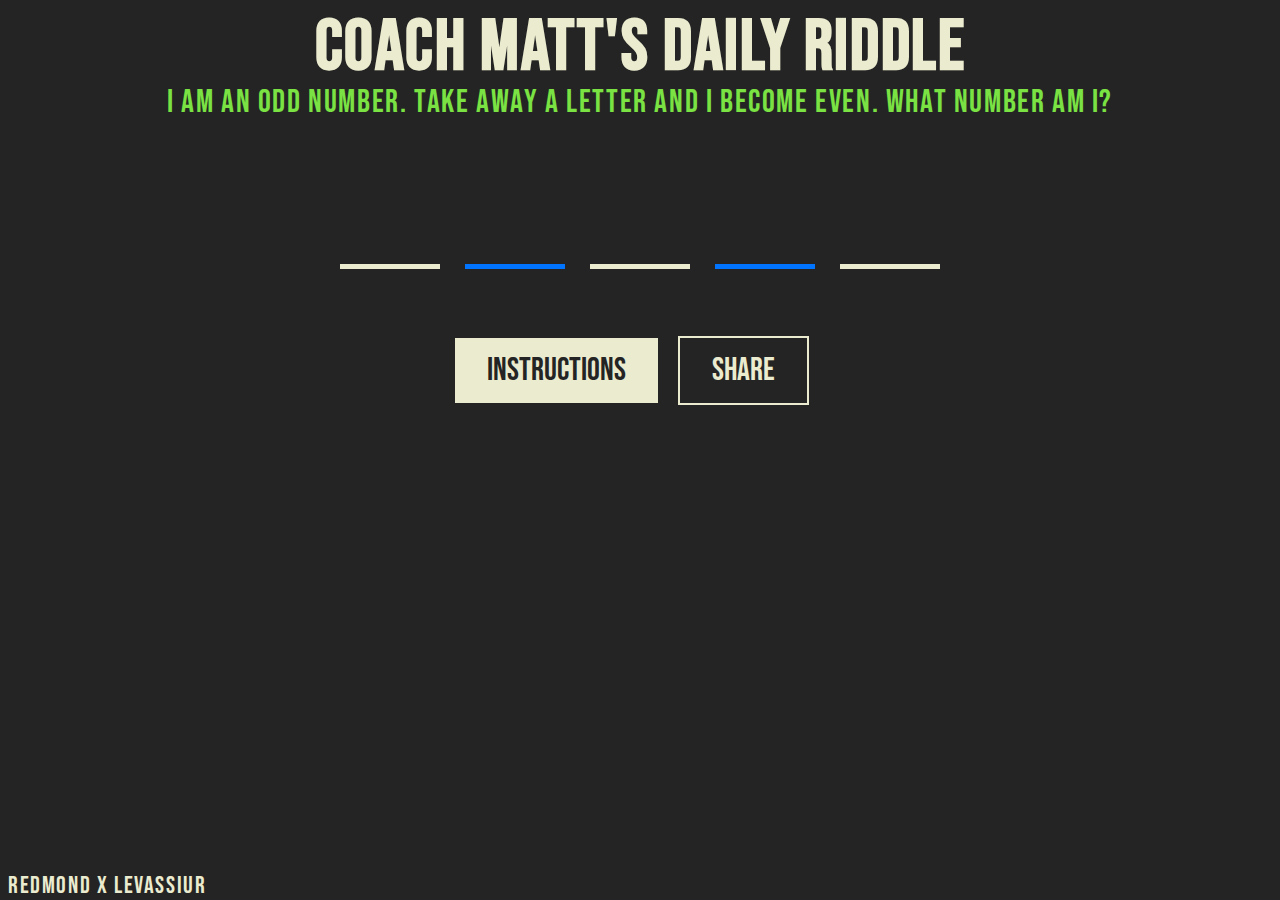
==== easy.html @ b72796fb "test_1" ====
<!DOCTYPE html>
<html lang="en">
<head>
    <!--FORMATTING STUFF-->
    <meta charset="UTF-8">
    <meta http-equiv="X-UA-Compatible" content="IE=edge">
    <meta name="viewport" content="width=device-width, initial-scale=1.0">
    <link rel="stylesheet" href="https://fonts.googleapis.com/css?family=Bebas+Neue">
    <link rel="stylesheet" href="gameModes.css">
    <!--TITLE + FAVICON-->
    <title>CMDR</title>
    <link rel="icon" type="image/x-icon" href="images/favicon.png">
</head>
<body>
    <!--TITLE + PROMPT-->
    <h1>Coach Matt's Daily Riddle</h1>
    <p id="prompt">I am an odd number. Take away a letter and I become even. What number am I?</p>

    <!--GAME BOARD-->
    <div id="game-board-container">
        <div id="board">

        </div>
    </div>

    <br>
    <br>
    <br>

    <!--INSTRUCTIONS + SHARE-->
    <div class="container">
        <a href="index.html"><button class="button">Instructions</button></a>
        <a href="sms:&body=" id="shareLink"><button id="share" class="button">SHARE</button></a>
    </div>
    
    <div id="history" class="container">
        <p id="historyHeader">History: </p>
    </div>

    <!--FOOTER-->
    <footer>REDMOND X LEVASSIUR</footer>

    <!--JS-->
    <script src="main.js"></script>
</body>
</html>
---- gameModes.css ----
h1 {
    font-size: 4.5rem;
    text-align: center;
    margin-top: -0.25rem;
    margin-bottom: -2.5rem;
}

p {
    font-size: 2rem;
    text-align: center;
}

body {
    background-color: #242424;
    font-family: Bebas Neue;
    color: #EBEBCF;
    letter-spacing: 0.1rem;
}

footer {
    font-size: 1.5rem;
    position: absolute;
    bottom: 0;
    left: 1;
}

.container {
    text-align: center;
}

.button {
    font-family: Bebas Neue;
    border: none;
    color: #242424;
    text-align: center;
    text-decoration: none;
    display: inline-block;
    font-size: 2rem;
    padding: 0.8rem 2rem;
    margin-bottom: 1rem;
    margin-right: 1rem;
    background-color: #EBEBCF;
}

.button:hover {
    background-color: #242424;
    color: #EBEBCF;
}

#game-board-container {
    display: flex;
    justify-content: center;
    align-items: center;
    flex-grow: 1;
    overflow: hidden;
}

#board {
    display: grid;
    grid-template-columns: repeat(5, 1fr);
    grid-gap: 25px;
    padding: 10px;
    box-sizing: border-box;
}

.line {
    border-bottom: 5px solid #EBEBCF;
    min-width: 100px;
    min-height: 100px;

    display: flex;
    justify-content: center;
    align-items: center;
    font-size: 75px;
    color: #EBEBCF;
}

.hint {
    position: fixed;
    top: 0;
    right: 0;
}

#prompt {
    color: #EBEBCF;
}

#history {
    display: inline;
    color: #EBEBCF;
}

#historyHeader {
    color: #242424;
}

#share {
    background-color: #242424;
    color: #EBEBCF;
    border: 2px solid #EBEBCF;
}

#share:hover {
    background-color: #242424;
}



/*FORMATTING FOR ANYTHING SMALLER THAN 883PX*/
@media screen and (max-width: 900px) {
    h1 {
        font-size: 3rem;
        margin-bottom: -1rem;
    }
    p {
        font-size: 1.5rem;
    }
    .button {
        font-size: 2rem;
        padding: 0.5rem 3rem;
    }
    footer {
        font-size: 1rem;
        position: relative;
        margin-top: 1rem;
    }
}

/*FORMATTING FOR ANYTHING SMALLER THAN 650PX*/
@media screen and (max-width: 460px) {
    h1 {
        font-size: 2rem;
    }
    p {
        font-size: 0.8rem;
    }
    .button {
        font-size: 1rem;
        margin-right: 1rem;
        padding: 0.5rem 1rem;
    }
    footer {
        margin-top: 1rem;
        font-size: 0.8rem;
        position: relative;
    }
}
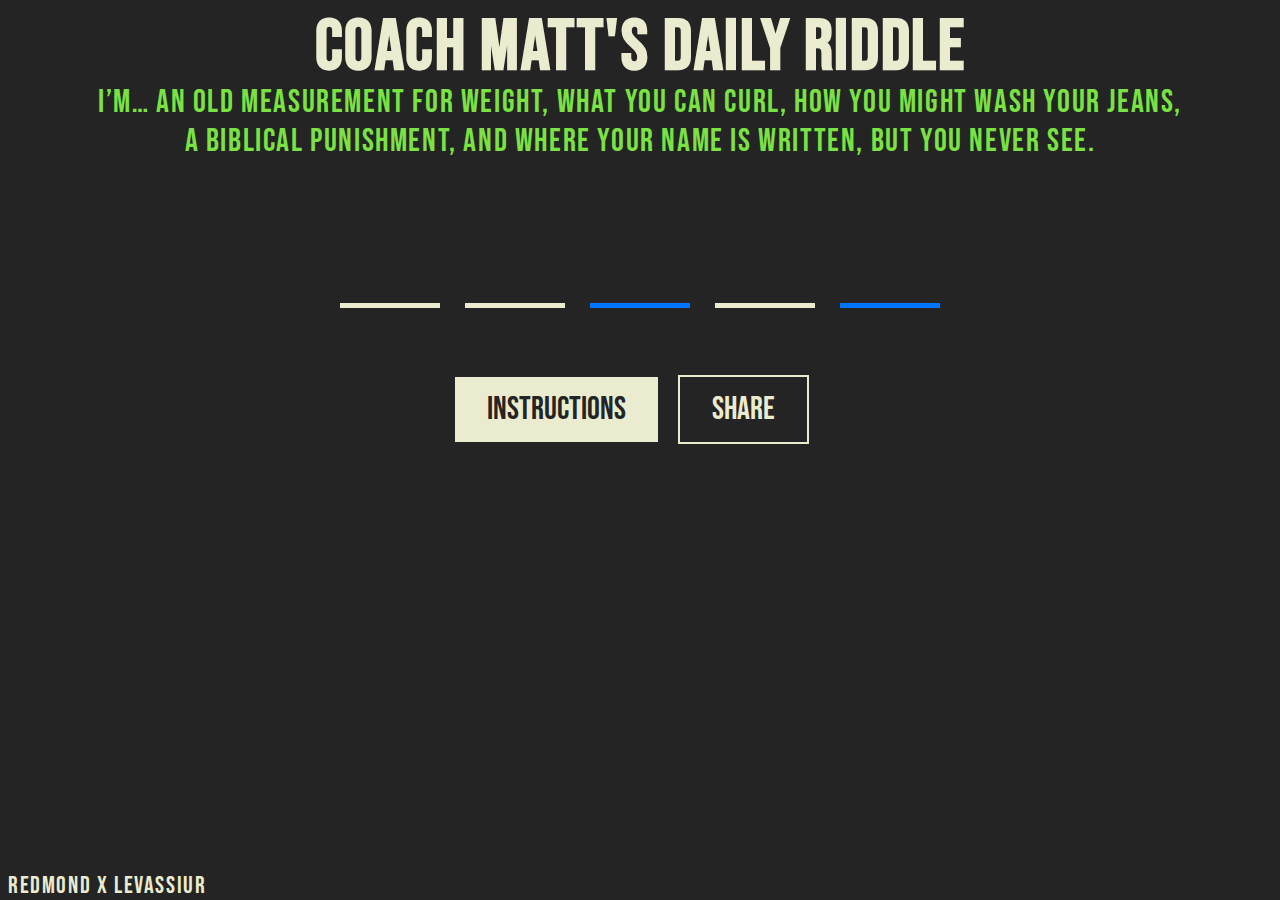
==== commit 5280054f: "isWordReal" ====
--- a/easy.html
+++ b/easy.html
@@ -14,7 +14,7 @@
 <body>
     <!--TITLE + PROMPT-->
     <h1>Coach Matt's Daily Riddle</h1>
-    <p id="prompt">I am an odd number. Take away a letter and I become even. What number am I?</p>
+    <p id="prompt">I’m… an old measurement for weight, what you can curl, how you might wash your jeans,<br> a biblical punishment, and where your name is written, but you never see.</p>
 
     <!--GAME BOARD-->
     <div id="game-board-container">
